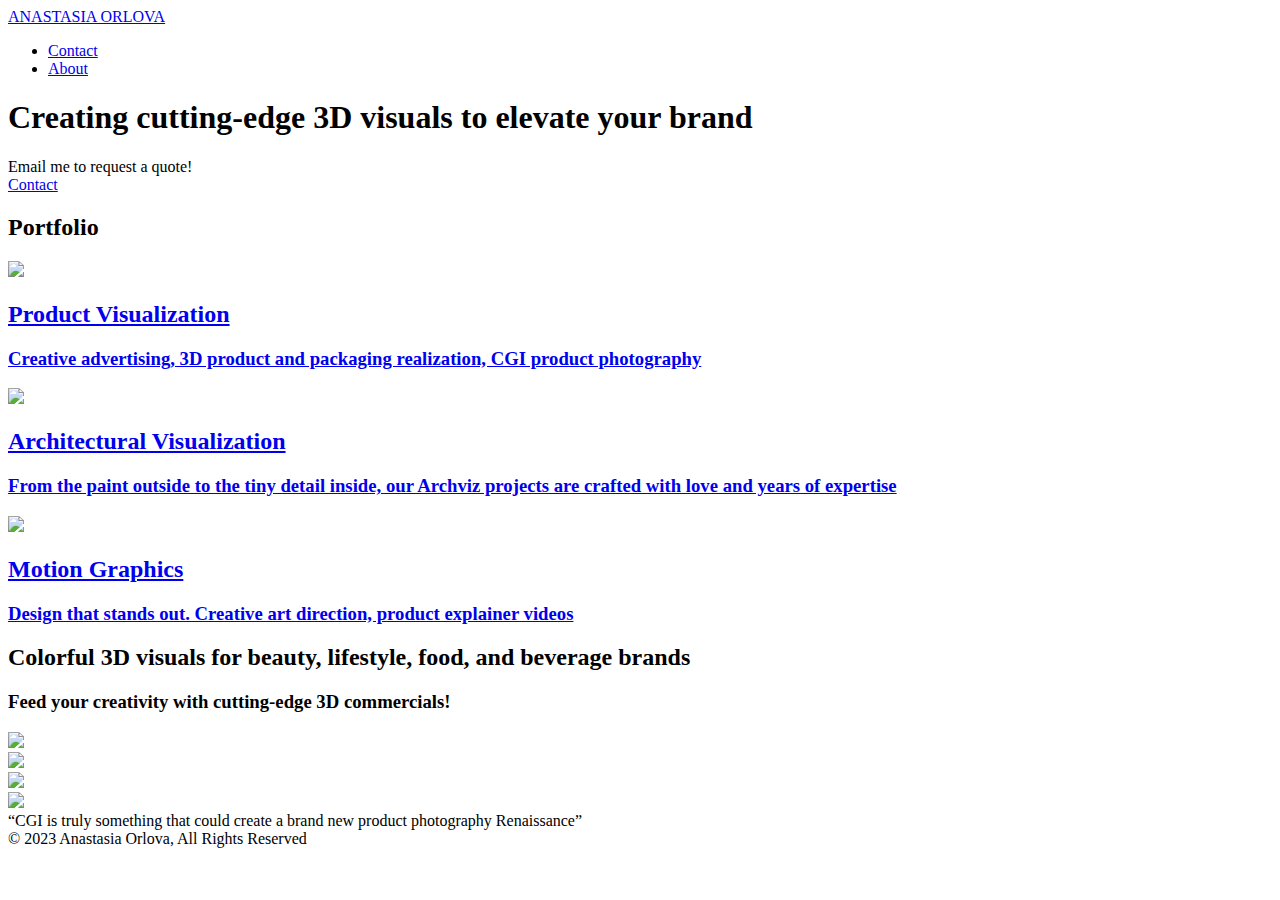
==== docs/index.html @ 0b386721 "Rename index.html to docs/index.html" ====
<!DOCTYPE html>
<html>
<head>
  <meta charset="UTF-8">
  <meta name="description" content="3D Visualization Services - Creating selling 3D images for epic brands worldwide ">
  <meta name="keywords" content="3D, visualization, product_photography, CGI, CG, render, 3drender, archviz, design, 3dmodeling, vr, interior">
  <meta name="author" content="Anastasia Orlova">
  <meta name="viewport" content="width=device-width, initial-scale=1.0">
  <link href="https://fonts.googleapis.com/css2?family=Poppins&display=swap" rel="stylesheet">
  <link href="https://fonts.googleapis.com/css2?family=Merriweather:wght@300&display=swap" rel="stylesheet">
  <link href="https://fonts.googleapis.com/css2?family=Fraunces:wght@700&display=swap" rel="stylesheet">
  <link  rel="stylesheet" type="text/css" href="style1left_new.css">
  <title>3D Design</title>
</head>
<body>
  <!-- Header -->
  <header>
    <div class="content">
      <a href="index.html" class="desktop logo">ANASTASIA ORLOVA</a>
      <nav class="desktop">
        <ul>
          <li><a href="index-contact3.html">Contact</a></li>
          <li><a href="about.html">About</a></li>
        </ul>
      </nav>

    </div>
  </header>

  <!-- Main Content -->
  <div class="main-content">

    <!-- Sign Up Section -->
    <div id="sign-up-section" class="banner">
      <div id="sign-up-cta">
        <div class="content center">
          <div class="header">
            <h1 class="striking">Creating cutting-edge <span class = "threed">3D visuals</span> to elevate your brand</h1>
          </div>
          <div class="email">
            <span class="text">
              Email me to request a quote!
            </span>
            <a href="./index-contact3.html">
            <div class="button">Contact</div></a>
          </div>
        </div>
      </div>
    </div>

    <!-- Features Section -->
    <div class="portfolio" id="portfol">
    <h2>Portfolio</h2>
    </div>

    <div id="features-section">
       
      <div class="feature">
        <div class="center">
          <a href="./page.html">  
          <div class="image-container">
            <img src="./resources/images/shuuemuralip.png" />
          </div>
          <div class="content">
            <h2>Product Visualization</h2>
            <h3>Creative advertising, 3D product and packaging realization, CGI product photography</h3>
          </div></a>
        </div>
      </div>
      <div class="feature">
        <div class="center"> 
          <a href="./page_archviz1.html">  
              <div class="image-container">
            <img src="./resources/images/blacksfinmin.png" />
          </div>
          <div class="content">
            <h2>Architectural Visualization</h2>
            <h3>From the paint outside to the tiny detail inside, our Archviz projects are crafted with love and years of expertise</h3>
          </div></a>
        </div>
      </div>
      <div class="feature">
        <div class="center">
          <a href="./page_motion.html">
          <div class="image-container">
            <img src="./resources/images/oppo1.png" />
          </div>
          <div class="content">
            <h2>Motion Graphics</h2>
            <h3>Design that stands out. Creative art direction, product explainer videos</h3>
          </div></a>
        </div>
      </div>
    </div>

    <!-- Filters Section -->
    <div id="filters-section">
      <div class="content center">
        <h2>Colorful 3D visuals for beauty, lifestyle, food, and beverage brands</h2>
        <h3>Feed your creativity with cutting-edge 3D commercials!</h3>
      </div>
      <div class="images-container">
        <div class="image-container">
          <img src="./resources/images/blue_theme_3d_visualization_perfume.png" />
        </div>
        <div class="image-container">
          <img src="./resources/images/diamond_ring_3d_modeling_product_visualization copy.png" />
        </div>
        <div class="image-container">
          <img src="./resources/images/MOLTON_BROWN_3D_beauty_anastasia_orlova_design.png" />
        </div>
        <div class="image-container extra">
          <img src="./resources/images/LEMON.png" />
        </div>
      </div>
    </div>

    <!-- Quotes Section -->
    <div id="quotes-section">
      <div class="content center">
        <span class="quote">“CGI is truly something that could create a brand new product photography Renaissance”</span>
      </div>
    </div>

    <!-- Footer -->
    <footer>
      <div class="content">
        <span class="copyright">© 2023  Anastasia Orlova, All Rights Reserved</span>
      </div>
    </footer>

  </div>
</body>
</html>
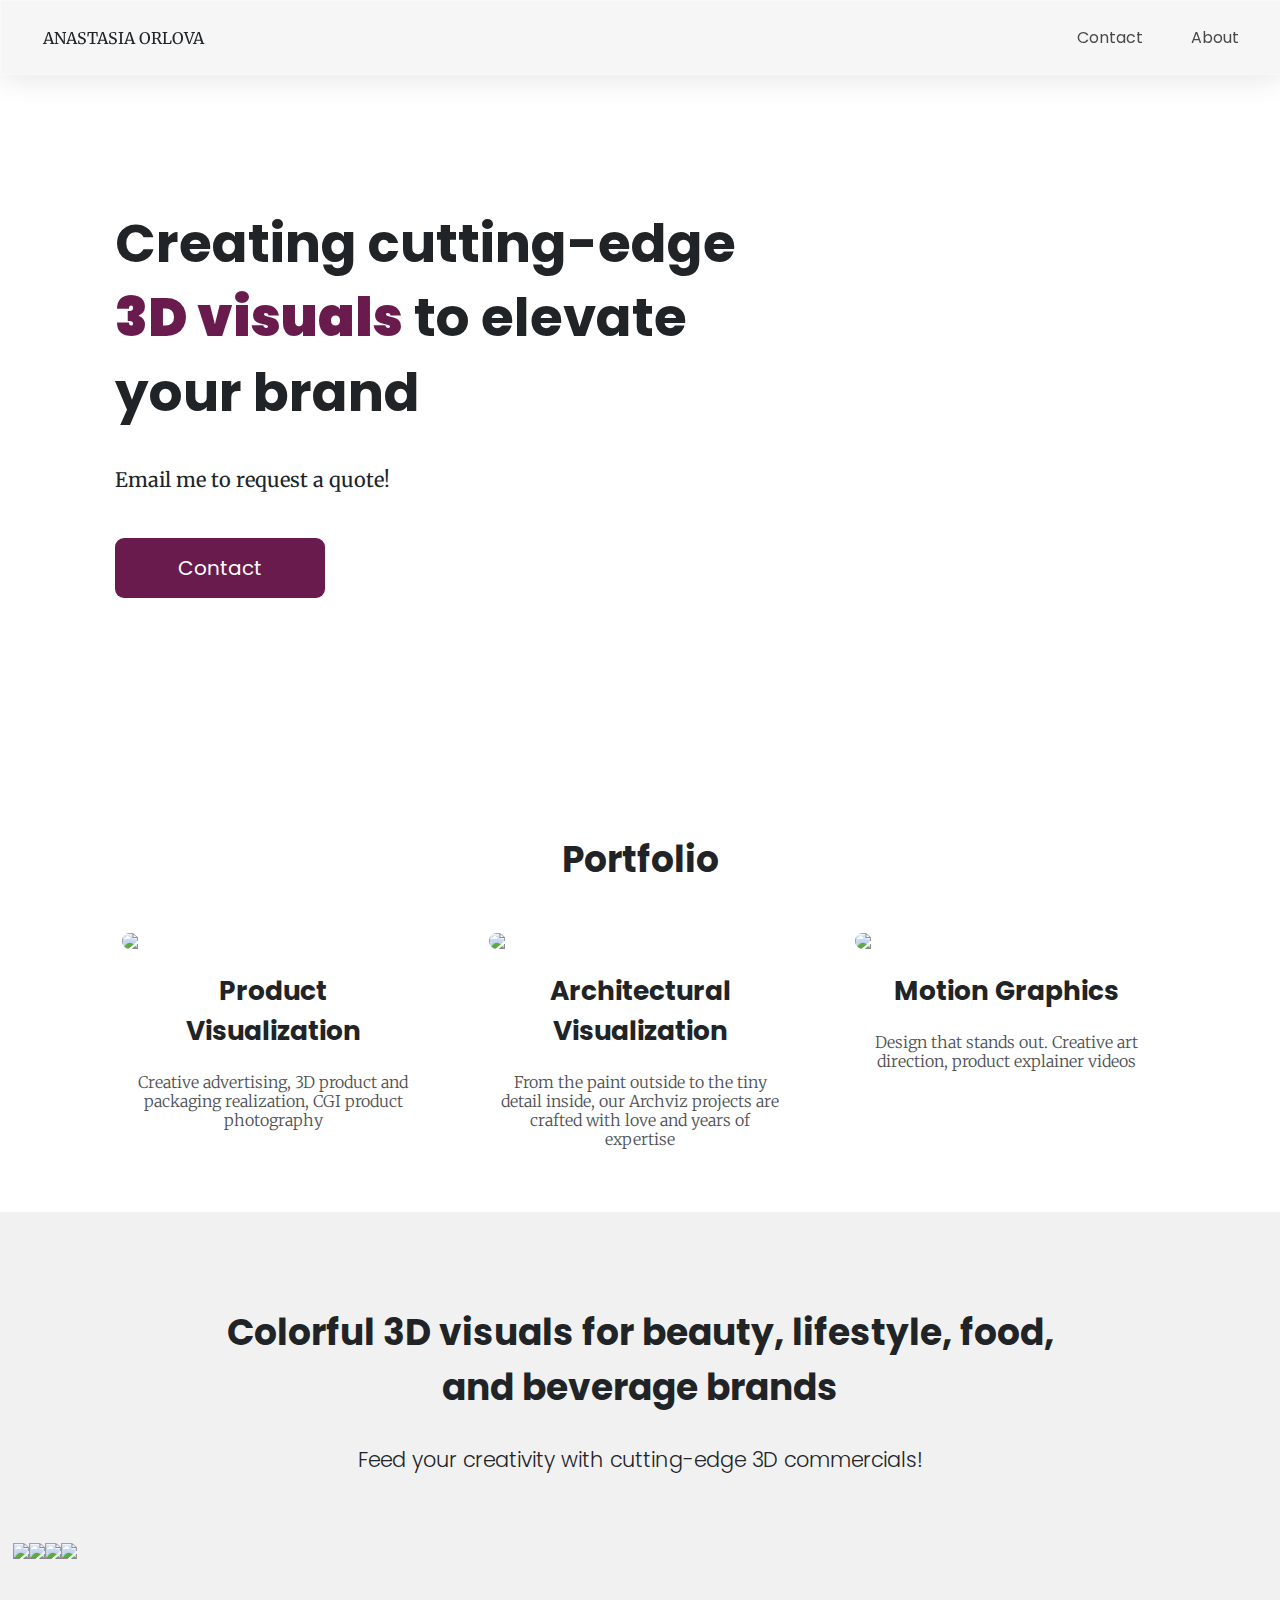
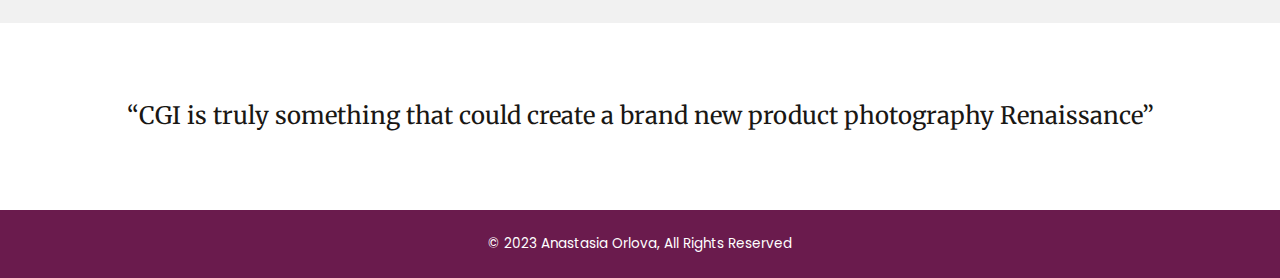
==== commit eea7c6b7: "Update index.html" ====
--- a/docs/index.html
+++ b/docs/index.html
@@ -9,7 +9,7 @@
   <link href="https://fonts.googleapis.com/css2?family=Poppins&display=swap" rel="stylesheet">
   <link href="https://fonts.googleapis.com/css2?family=Merriweather:wght@300&display=swap" rel="stylesheet">
   <link href="https://fonts.googleapis.com/css2?family=Fraunces:wght@700&display=swap" rel="stylesheet">
-  <link  rel="stylesheet" type="text/css" href="style1left_new.css">
+  <link  rel="stylesheet" type="text/css" href="assets/css/style1left_new.css">
   <title>3D Design</title>
 </head>
 <body>
--- a/docs/assets/css/style1left_new.css
+++ b/docs/assets/css/style1left_new.css
@@ -0,0 +1,603 @@
+/* Universal Styles */
+html, body {
+    margin: 0 auto;
+    }
+
+html {
+  font-family: "Poppins";
+  font-size: 16px;
+}
+
+.main-content {
+  position: relative;
+  top: 0rem; /* To offset for fixed header. */ 
+}
+
+.center {
+  text-align: center;
+}
+
+a {
+  text-decoration: none;
+}
+
+.button {
+  border-radius: 9px;
+  background-color:#6A1B4D;
+  color: white;
+  transition-property: background-color;
+  transition-duration: 500ms;
+}
+
+.button:hover {
+  color: #212427;
+  background-color: white;
+  border: 1px solid #212427;
+}
+
+.image-container {
+  overflow: hidden;
+}
+
+.image-container img {
+  display: block;
+  max-width: 100%;
+
+}
+
+
+/* Header */
+
+header {
+  position: fixed;
+  z-index: 1;
+  width: 100%;
+  border-bottom: solid 1px #c6c1c1;
+  background-color: hsla(0,0%,82%,20%);
+  box-shadow: 0 4px 30px rgba(0, 0, 0, 0.1);
+  backdrop-filter: blur(5px);
+  -webkit-backdrop-filter: blur(5px);
+  border: 1px solid rgba(255, 255, 255, 0.3);
+}
+
+header .content {
+  display: flex;
+  align-items: center;
+  padding: .5rem 0;
+}
+
+header .logo {
+  flex: 1;
+  color:#212427;
+  padding-left: 2.65rem;
+  font-family: Merriweather, Serif;
+  text-decoration:none;
+}
+
+header nav ul {
+  display: flex;
+  list-style-type: none;
+  padding-right: 2.65rem;
+}
+
+nav li {
+  padding-left: 3rem;
+}
+
+nav a {
+  vertical-align: center;
+  line-height: 1.5;
+  font-size: 1rem;
+  color: #4a4a4a;
+  text-decoration:none;
+}
+
+
+
+nav li:last-child {
+  
+}
+
+
+
+header .mobile {
+  display: none;
+}
+
+
+
+/* Sign Up Section */
+
+#sign-up-section {
+    display: flex;
+    justify-content: left;
+    height: 47rem;
+    justify-content: left;
+    padding-left: 9%;
+    background-image: url('headphones1.png');
+    background-position: center;
+    background-size: cover;
+    background-repeat: no-repeat;
+    position: relative;
+    isolation: isolate;
+  }
+
+  #sign-up-section::after {
+    content: '';
+    position: absolute;
+    background: white;
+    inset: 0;
+    z-index: -1;
+    opacity: .1;
+  }
+  
+  #sign-up-cta {
+    position: relative;
+    top: 171px;
+    padding: 0 auto;
+    
+   
+   
+  }
+  
+  #sign-up-cta .content {
+    width: 60%;
+    font-family: "Poppins";
+    font-size: 1.25rem;
+    line-height: 1.4;
+    color:#212427;
+    margin: 0 ;
+    padding: 0;
+    text-align: left;
+  }
+  
+  #sign-up-cta h1 {
+    font-size: 3.325rem;
+  }
+  
+  #sign-up-cta h2 {
+    font-size: 2.25rem;
+  }
+  
+  #sign-up-cta span strong {
+    font-weight: bold;
+  }
+  
+  
+  #sign-up-cta .button {
+      width: 30%;
+      height: 2.75rem;
+      margin-left: 0;
+      margin-right: auto;
+      margin-top: 2.75rem;
+      padding-top: 1rem;
+      text-align: center;
+      
+  }
+  .text {
+    font-family: Merriweather;
+  }
+  
+  #sign-up-cta .threed {
+    color: #6A1B4D; 
+    font-weight: bolder;
+  }
+  
+  
+  
+  
+  
+
+/* Features Section */
+
+
+.portfolio h2 {
+    margin-top: 5rem;
+    margin-bottom: 0;
+    text-align: center;
+    font-size: 2.25rem;
+    font-weight: bold;
+    color: #212427
+   }
+   
+
+#features-section {
+    
+    display: flex;
+    flex-wrap: wrap;
+    justify-content: space-between;
+    padding: 1rem 7%;
+    background-color: white;
+}
+
+.feature {
+  flex: 1;
+  padding: 20px;
+  margin: 10px 12px;
+  background-color: white;
+}
+
+.feature .image-container {
+    height: 65%;
+    border-radius: 15px;
+    margin: 0 auto;
+    transition: 500ms;
+  }
+  .feature .image-container:hover  {
+    transform: scale(1.05);
+}
+
+.feature .content {
+  padding: 0px 10px;
+}
+
+
+.feature h2 {
+    padding-bottom: 0;
+    font-size: 1.65rem;
+    font-weight: bold;
+    color:#212427;
+    transition-property: length;
+    transition-duration: 1s;
+    transition-delay: 500ms;
+  }
+
+.feature h3 {
+  font-family: Merriweather;
+  font-size: 1rem;
+  line-height: 1.2;
+  font-weight: 300;
+  color: #212427;
+  opacity: 0.8;
+}
+
+
+
+/* Filters Section */
+
+#filters-section {
+  padding: 4rem 0;
+  background-color: hsla(0,0%,82%,30%);
+}
+
+#filters-section .content {
+  padding: 0 .625rem;
+  margin-bottom: 5rem;
+  width: 70%;
+  text-align: center;
+  margin: 0 auto;
+  padding-bottom: 3rem;
+}
+
+#filters-section .content h2 {
+  font-size: 2.25rem;
+  font-weight: bold;
+  color: #212427;
+}
+
+#filters-section .content h3 {
+  font-size: 1.3rem;
+  line-height: 1.4;
+  font-weight: 300;
+  color: #212427;
+}
+
+#filters-section .images-container {
+  display: flex;
+  max-width: 100%;
+  padding: 0 1%;
+}
+
+
+
+
+/* Quotes Section */
+
+#quotes-section {
+  background-color: white;
+}
+
+#quotes-section .content {
+  display: flex;
+  align-items: center;
+  justify-content: center;
+  padding: 5rem 1.5rem;
+}
+
+#quotes-section .quote {
+  
+  font-family: "Merriweather";
+  font-size: 1.5rem;
+  line-height: 1.1;
+  font-style: none;
+  color: #191714;
+}
+
+#quotes-section .quote-citation {
+  height: 1.875rem;
+}
+
+
+
+
+/* Footer */
+
+footer {
+  background-color:#6A1B4D;
+  padding: 1.5rem 2rem;
+}
+
+footer .content {
+  color:white;
+  display: flex;
+  text-align: center;
+  font-size: .85rem;
+}
+
+footer .copyright {
+  flex-grow: 1;
+}
+
+@media only screen and (max-width: 1024px) {
+  #sign-up-cta h1 {
+    font-size: 2.8rem;
+  }
+}
+
+
+@media only screen and (max-width: 895px)  {
+
+   
+  
+    
+        #sign-up-section {
+            
+            height: 35rem;
+            justify-content: left;
+            padding: 0 2.65rem;
+          }
+        
+          #sign-up-cta .button {
+            font-size: 1rem;
+            width: 45%;
+         
+          }
+
+          #sign-up-cta {
+            top: 120px;
+          }
+          #sign-up-cta .content {
+            width: 100%;
+            max-width: 500px;
+            text-align: left;
+                margin: 0 auto;
+          }
+        
+        
+          #sign-up-cta h1 {
+            font-size: 2.8rem;
+          }
+        
+          #sign-up-cta h2 {
+            font-size: 2.25rem;
+          }
+        
+          .portfolio h2 {
+            
+           }
+  #features-section {
+    padding: 1.75rem 0;
+    height: auto;
+    flex-direction: column; 
+  }
+
+  .feature {
+    margin: 0px 2rem;
+    
+  }
+
+  .feature h2 {
+    
+    font-size: 1.65rem;
+    line-height: 1.3;
+  }
+
+  .feature h3 {
+    font-size: 1rem;
+    line-height: 1.2;
+    padding-bottom: 2.2rem;
+  }
+
+  #quotes-section .content {
+    padding: 3rem 3rem;
+  }
+  #quotes-section .quote {
+    font-size: 1.5rem;
+    line-height: 1.4;
+}
+}
+
+@media only screen and (max-width: 600px) {
+
+
+    #sign-up-section {
+        height: 35rem;
+        justify-content: center;
+        background-position: 72%;
+    position: relative;
+    isolation: isolate;
+  }
+  #sign-up-section::after {
+    content: '';
+    position: absolute;
+    background: white;
+    inset: 0;
+    z-index: -1;
+    opacity: .4;
+  }
+
+      #sign-up-cta {
+        top: 140px;
+      }
+    
+      #sign-up-cta h1 {
+        font-size: 2.25rem;
+      }
+    
+      #sign-up-cta h2 {
+        font-size: 2rem;
+      }
+      .portfolio h2 {
+        display: none;
+       }
+  #features-section {
+    flex-flow: column;
+    padding: 0;
+  }
+
+  .feature {
+    margin:0;
+    padding: 0 2.65rem;
+    
+  }
+
+  .feature .content {
+    padding: 0;
+  }
+  .feature h2 {
+    padding-top: 0;
+    font-size: 1.65rem;
+    line-height: 1.3;
+  }
+
+  .feature h3 {
+    font-size: 1rem;
+    line-height: 1.2;
+    padding-bottom: 3rem;
+  }
+
+  #features-section {
+    margin-top: 2.65rem;
+      }
+
+  #filters-section {
+    padding: 3rem 0 0 0;
+  }
+
+  #filters-section .content {
+    margin: 0 auto;
+    
+  }
+
+  #filters-section .content h2 {
+    
+    font-size: 1.65rem;
+    line-height: 1.3;
+    font-weight: 800;
+  }
+
+  #filters-section .content h3 {
+    font-size: 1rem;
+    line-height: 1.4;
+  }
+
+  #filters-section .images-container {
+    padding: 0;
+  }
+
+  #filters-section .extra {
+    display: none;
+  }
+
+  #quotes-section .content {
+    flex-flow: column;
+    padding: 3rem .625rem;
+  }
+
+  #quotes-section .quote {
+    font-size: 1.2rem;
+    line-height: 1.4;
+  }
+
+  #quotes-section .quote-citation {
+    display: block;
+    padding-top: 1rem;
+    margin: auto;
+  }
+
+  footer .content {
+    font-size: .625rem;
+  }
+}
+
+@media only screen and (max-width: 500px) {
+  header .logo {
+    font-size: 0.75rem;
+  }
+  nav a {
+    font-size: 0.75rem;
+  }
+
+  .main-content {
+    position: relative;
+    
+  }
+
+  #sign-up-cta {
+  top: 130px;
+  }
+ 
+#sign-up-section {
+    height: 40rem;
+    justify-content: center;
+    padding: 0 2.65rem;
+    background-position: 35%;
+    position: relative;
+    isolation: isolate;
+  }
+  #sign-up-section::after {
+    content: '';
+    position: absolute;
+    background: white;
+    inset: 0;
+    z-index: -1;
+    opacity: .3;
+  }
+
+  #sign-up-cta .button {
+    font-size: 1rem;
+    width: 100%;
+      height: 2.45rem;
+  }
+  #sign-up-cta .content {
+    width: 100%;
+    text-align: left;
+    margin: 0 auto;
+  }
+
+ 
+}
+
+
+@media only screen and (max-width: 895px) {
+  nav li:last-child {
+    display: block;
+  }
+
+}
+
+
+@media only screen and (max-width: 372px) {
+    #sign-up-cta {
+        top: 90px;
+        }
+        #sign-up-cta h1 {
+            font-size: 2rem;
+          }
+          #sign-up-cta h2 {
+            font-size: 1.5rem;
+          }
+        
+}
+
+
